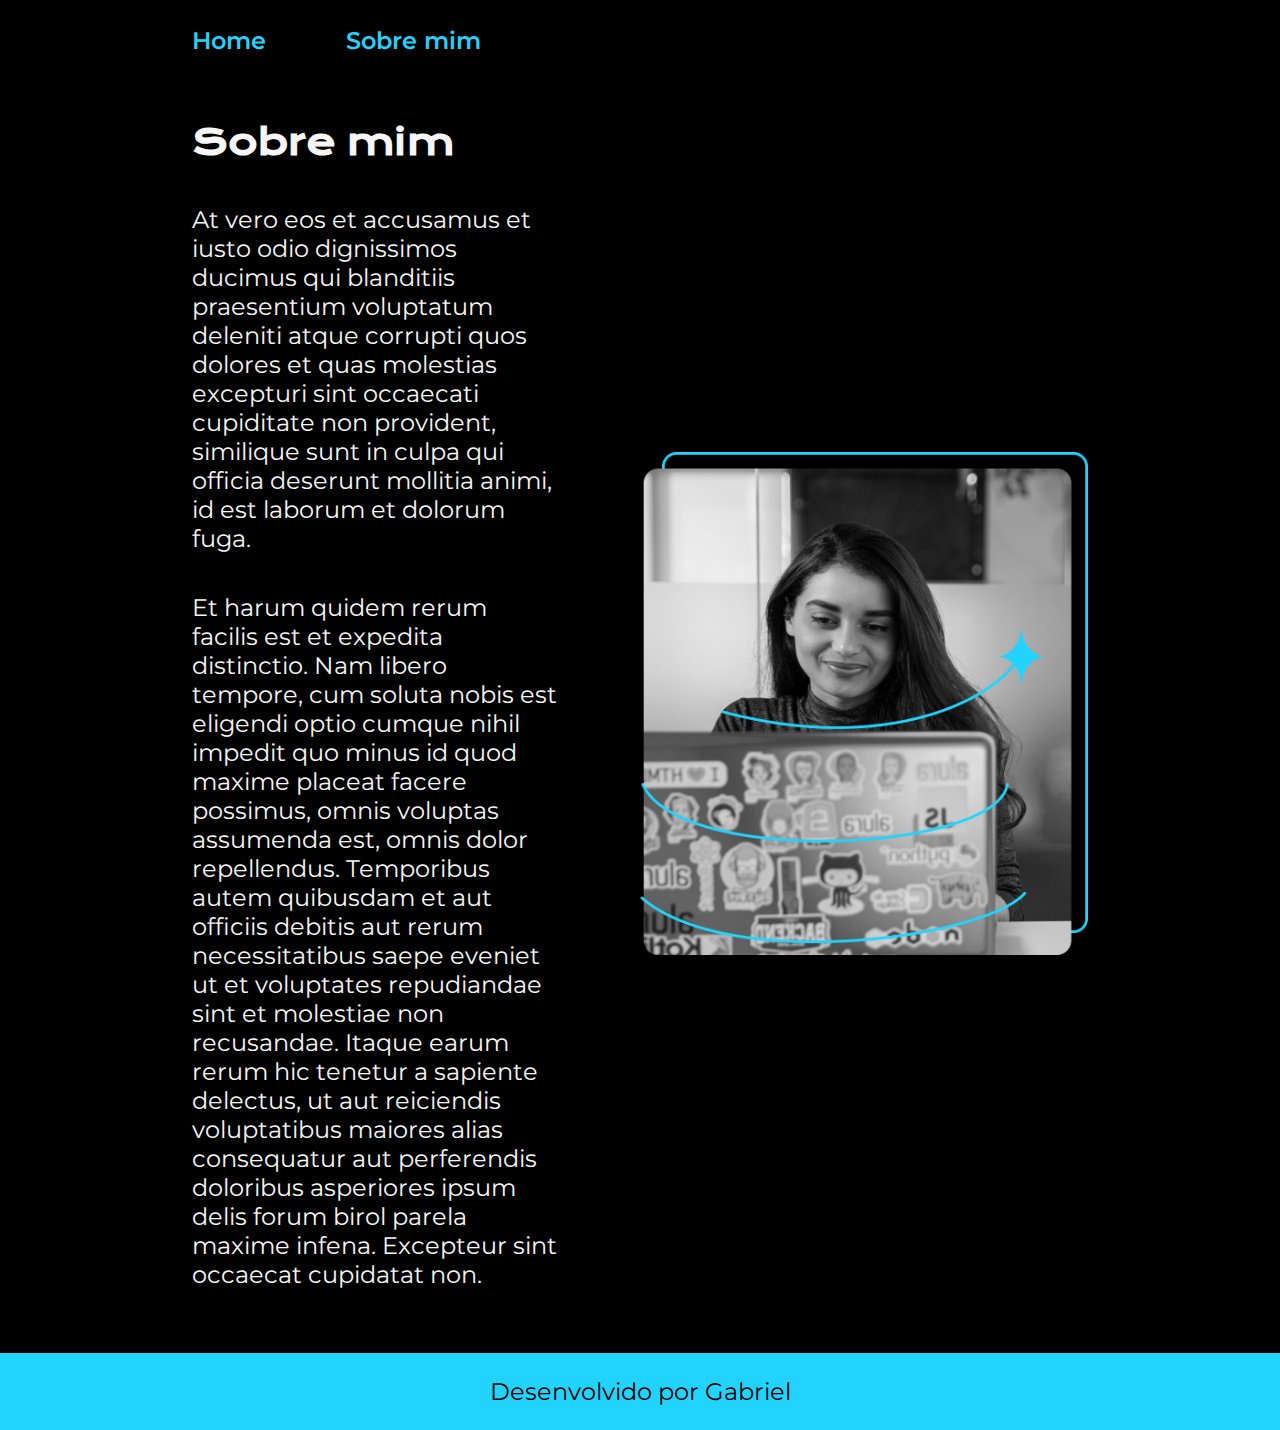
==== about.html @ 1ee54dc5 "Add files via upload" ====
<!DOCTYPE html>
<html lang="pt-br">
<head>
    <meta charset="UTF-8">
    <meta name="viewport" content="width=device-width, initial-scale=1.0">
    <title>Sobre mim</title>
    <link rel="stylesheet" href="style.css">
</head>
<body>


    <header class="cabecalho">
        <nav class="cabecalho_menu">
            <a class="cabecalho_menu_link" href="index.html">Home</a>
            <a class="cabecalho_menu_link" href="about.html">Sobre mim</a>
        </nav>
    </header>



    <main class="apresentacao">
        <section  class="apresentacao__conteudo">
            <h1 class="apresentacao__conteudo__titulo">Sobre mim</h1>
            <p class="apresentacao__conteudo__texto">At vero eos et accusamus et iusto odio dignissimos ducimus qui blanditiis praesentium voluptatum deleniti atque corrupti quos dolores et quas molestias excepturi sint occaecati cupiditate non provident, similique sunt in culpa qui officia deserunt mollitia animi, id est laborum et dolorum fuga.</p>
            <p class="apresentacao__conteudo__texto">Et harum quidem rerum facilis est et expedita distinctio. Nam libero tempore, cum soluta nobis est eligendi optio cumque nihil impedit quo minus id quod maxime placeat facere possimus, omnis voluptas assumenda est, omnis dolor repellendus. Temporibus autem quibusdam et aut officiis debitis aut rerum necessitatibus saepe eveniet ut et voluptates repudiandae sint et molestiae non recusandae. Itaque earum rerum hic tenetur a sapiente delectus, ut aut reiciendis voluptatibus maiores alias consequatur aut perferendis doloribus asperiores ipsum delis forum birol parela maxime infena. Excepteur sint occaecat cupidatat non.</p>
        </section>
        <img  class="apresentacao_imagem" src="Imagem.png" alt="Foto da Joana Santos programando">
    </main>





     </main>
   </section>














   <footer class="rodape">
    <p>Desenvolvido por Gabriel</p>
</footer>
</body>
</html>
---- style.css ----
@import url('https://fonts.googleapis.com/css2?family=Krona+One&family=Montserrat:wght@400;600&display=swap');
:root {
--cor--primaria:#000000;
--cor--secundaria:#f6f6f6;
--cor--terciaria:#22d4fd;
--cor--hover: #272727;
--fonte--principal: 'Krona One', sans-serif;
--fonte--secundaria: 'Montserrat', sans-serif;
}


*{
    margin: 0;
    padding: 0;
}

body{
    box-sizing: border-box;
    background-color: var(--cor--primaria);
    color: var(--cor--secundaria);
}

.titulo-destaque{
    color: var(--cor--terciaria);
}
.cabecalho {
    padding: 2% 0 0 15%;
}
.cabecalho_menu {
    display: flex;
    gap: 80px;
}

.cabecalho_menu_link {
    font-family: var(--fonte--secundaria);
    font-size: 24px;
    font-weight: 600;
    color: var(--cor--terciaria);
    text-decoration: none;
}

.apresentacao{
    padding: 5% 15%;
    display: flex;
    align-items: center;
    justify-content: space-between;
    gap: 82px;
}
.apresentacao__conteudo{
    width: 50%;
    display: flex;
    flex-direction: column;
    gap: 40px;
}

.apresentacao__conteudo__titulo{
    font-size: 2.25rem;
    font-family: var(--fonte--principal);
}

.apresentacao__conteudo__texto{
    font-size: 1.5rem;
    font-family: var(--fonte--secundaria);
}

.apresentacao__links{
    display: flex;
    flex-direction: column;
    justify-content: space-between;
    align-items: center;
    gap: 32px;
}
.apresentacao__links__subtitulo{
    font-family: var(--fonte--principal);
    font-weight: 400;
    font-size: 1.5rem;
}
.apresentacao__links__navegacao{
    display: flex;
    justify-content: center;
    gap: 16px;
    border: 2px solid var(--cor--terciaria);
    width: 50%;
    text-align: center;
    border-radius: 8px;
    font-size: 1.5rem;
    font-weight: 600;
    padding: 21.5px 0;
    text-decoration: none;
    color: var(--cor--secundaria);
    font-family: var(--fonte--secundaria);
}
.apresentacao__links__link:hover{
    background-color: var(--cor--hover);
}
.apresentacao_imagem {
    width: 50%;
}
.rodape {
    color: var(--cor--primaria);
    background-color: var(--cor--terciaria);
    padding: 24px;
    text-align: center;
    font-family: var(--fonte--secundaria);
    font-size: 1.5rem;
    font-weight: 400;
}
@media (max-width: 1200px) {
    .cabecalho{
        padding: 10%;
    }
    .cabecalho_menu {
        justify-content: center;
    }


    .apresentacao {
        flex-direction: column-reverse;
        padding: 5%;
    }
    .apresentacao__conteudo {
        width: auto;
    }
}
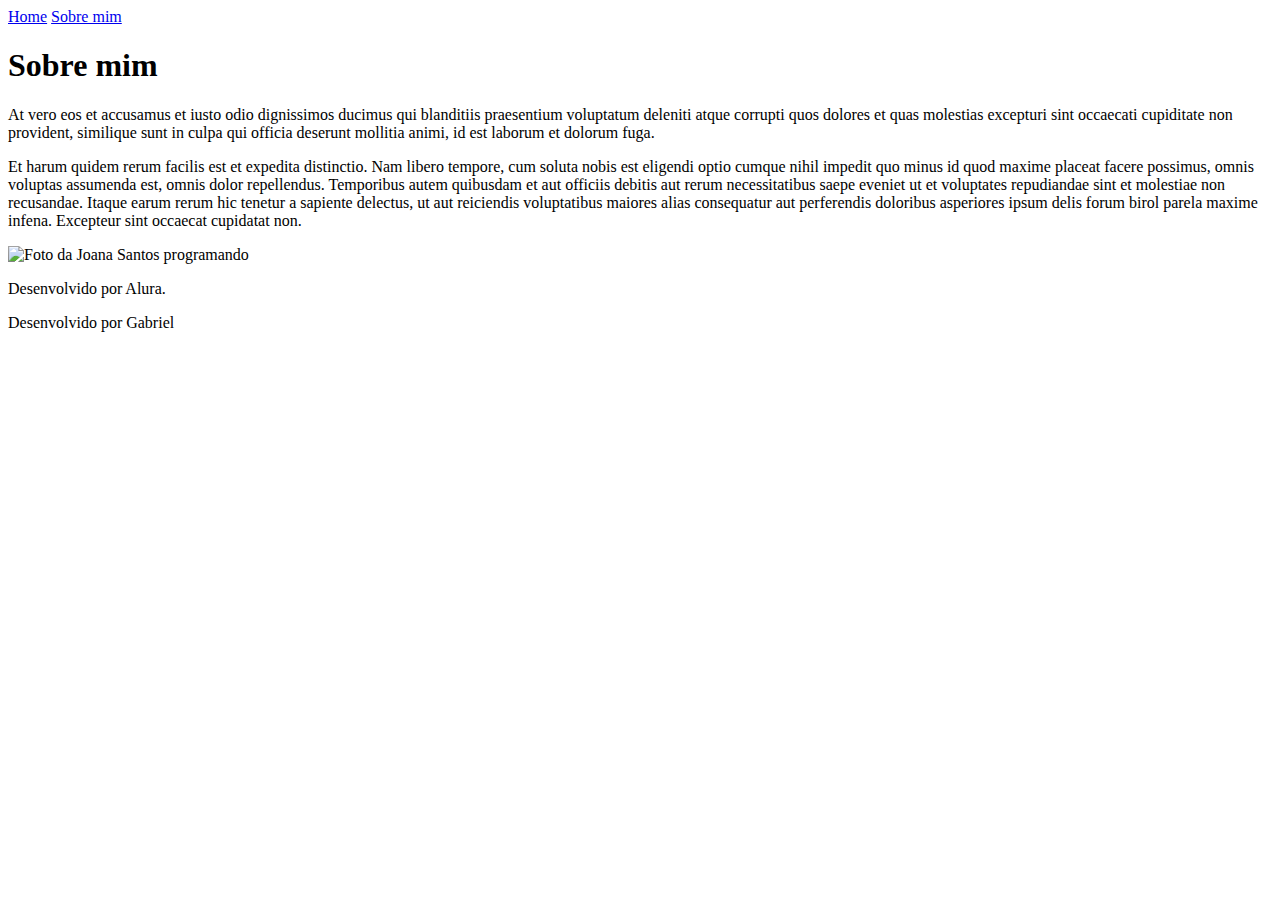
==== commit 02c52ab6: "Add files via upload" ====
--- a/about.html
+++ b/about.html
@@ -1,38 +1,47 @@
 <!DOCTYPE html>
 <html lang="pt-br">
+
 <head>
     <meta charset="UTF-8">
+    <meta http-equiv="X-UA-Compatible" content="IE=edge">
     <meta name="viewport" content="width=device-width, initial-scale=1.0">
     <title>Sobre mim</title>
-    <link rel="stylesheet" href="style.css">
+    <link rel="stylesheet" href="./styles/style.css">
 </head>
+
 <body>
-
-
     <header class="cabecalho">
-        <nav class="cabecalho_menu">
-            <a class="cabecalho_menu_link" href="index.html">Home</a>
-            <a class="cabecalho_menu_link" href="about.html">Sobre mim</a>
+        <nav class="cabecalho__menu">
+            <a class="cabecalho__menu__link" href="index.html">Home</a>
+            <a class="cabecalho__menu__link" href="about.html">Sobre mim</a>
         </nav>
     </header>
 
-
-
     <main class="apresentacao">
-        <section  class="apresentacao__conteudo">
+        <section class="apresentacao__conteudo">
             <h1 class="apresentacao__conteudo__titulo">Sobre mim</h1>
-            <p class="apresentacao__conteudo__texto">At vero eos et accusamus et iusto odio dignissimos ducimus qui blanditiis praesentium voluptatum deleniti atque corrupti quos dolores et quas molestias excepturi sint occaecati cupiditate non provident, similique sunt in culpa qui officia deserunt mollitia animi, id est laborum et dolorum fuga.</p>
-            <p class="apresentacao__conteudo__texto">Et harum quidem rerum facilis est et expedita distinctio. Nam libero tempore, cum soluta nobis est eligendi optio cumque nihil impedit quo minus id quod maxime placeat facere possimus, omnis voluptas assumenda est, omnis dolor repellendus. Temporibus autem quibusdam et aut officiis debitis aut rerum necessitatibus saepe eveniet ut et voluptates repudiandae sint et molestiae non recusandae. Itaque earum rerum hic tenetur a sapiente delectus, ut aut reiciendis voluptatibus maiores alias consequatur aut perferendis doloribus asperiores ipsum delis forum birol parela maxime infena. Excepteur sint occaecat cupidatat non.</p>
+            <p class="apresentacao__conteudo__texto">At vero eos et accusamus et iusto odio dignissimos ducimus qui blanditiis praesentium voluptatum deleniti
+                atque corrupti quos dolores et quas molestias excepturi sint occaecati cupiditate non provident,
+                similique sunt in culpa qui officia deserunt mollitia animi, id est laborum et dolorum fuga.
+            </p>
+            <p class="apresentacao__conteudo__texto">
+                Et harum quidem rerum facilis est et expedita distinctio. Nam libero tempore, cum soluta nobis est
+                eligendi optio cumque nihil impedit quo minus id quod maxime placeat facere possimus, omnis voluptas
+                assumenda est, omnis dolor repellendus. Temporibus autem quibusdam et aut officiis debitis aut rerum
+                necessitatibus saepe eveniet ut et voluptates repudiandae sint et molestiae non recusandae. Itaque earum
+                rerum hic tenetur a sapiente delectus, ut aut reiciendis voluptatibus maiores alias consequatur aut
+                perferendis doloribus asperiores ipsum delis forum birol parela maxime infena. Excepteur sint occaecat
+                cupidatat non.</p>
         </section>
-        <img  class="apresentacao_imagem" src="Imagem.png" alt="Foto da Joana Santos programando">
+        <img class="apresentacao__imagem" src="./assets/imagem.png" alt="Foto da Joana Santos programando">
     </main>
 
+    <footer class="rodape">
+        <p>Desenvolvido por Alura.</p>
+    </footer>
+</body>
 
-
-
-
-     </main>
-   </section>
+</html>
 
 
 
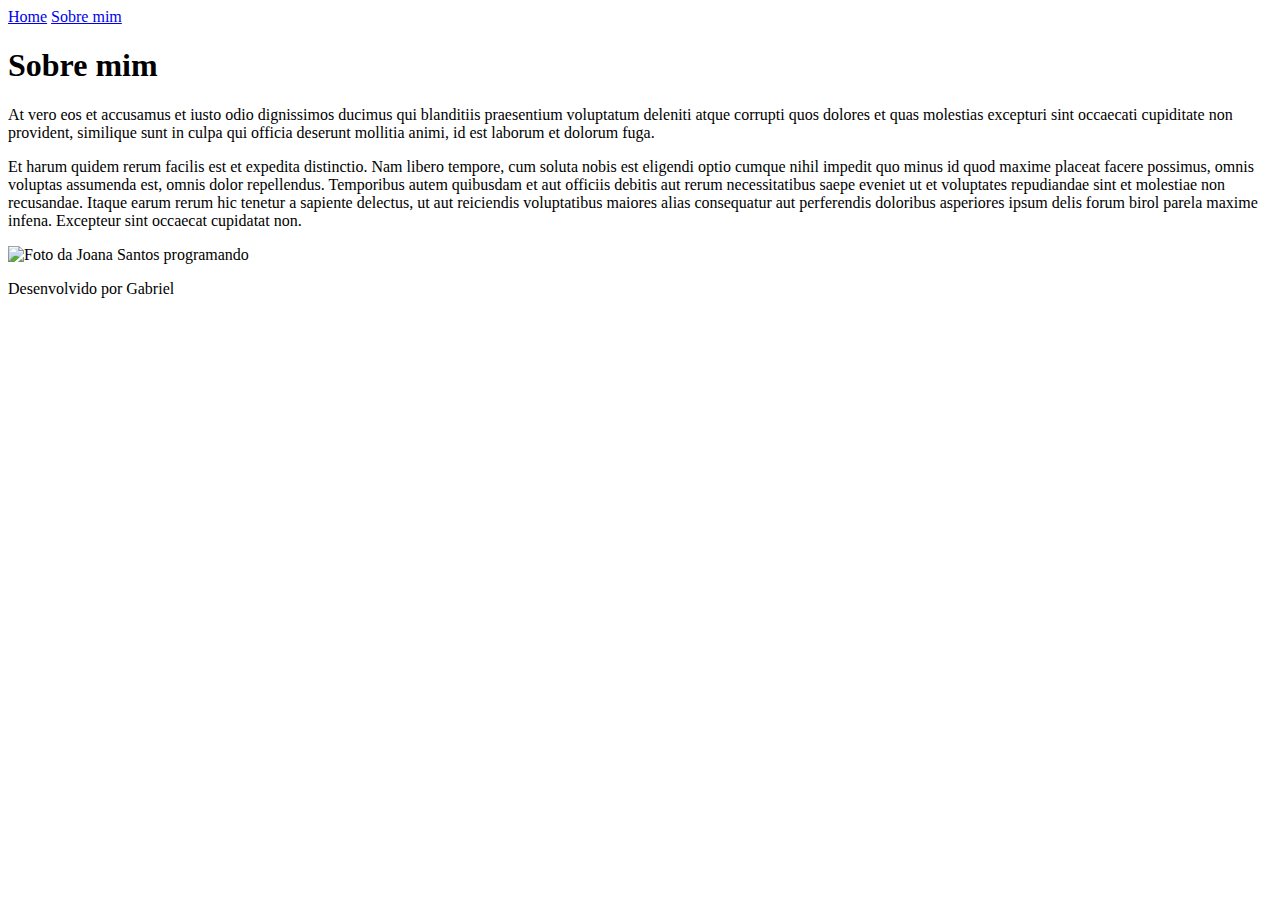
==== commit a2e420cd: "Add files via upload" ====
--- a/about.html
+++ b/about.html
@@ -6,7 +6,7 @@
     <meta http-equiv="X-UA-Compatible" content="IE=edge">
     <meta name="viewport" content="width=device-width, initial-scale=1.0">
     <title>Sobre mim</title>
-    <link rel="stylesheet" href="./styles/style.css">
+    <link rel="stylesheet" href="styles/style.css">
 </head>
 
 <body>
@@ -37,7 +37,7 @@
     </main>
 
     <footer class="rodape">
-        <p>Desenvolvido por Alura.</p>
+        <p>Desenvolvido por  Gabriel</p>
     </footer>
 </body>
 
@@ -56,8 +56,3 @@
 
 
 
-   <footer class="rodape">
-    <p>Desenvolvido por Gabriel</p>
-</footer>
-</body>
-</html>     
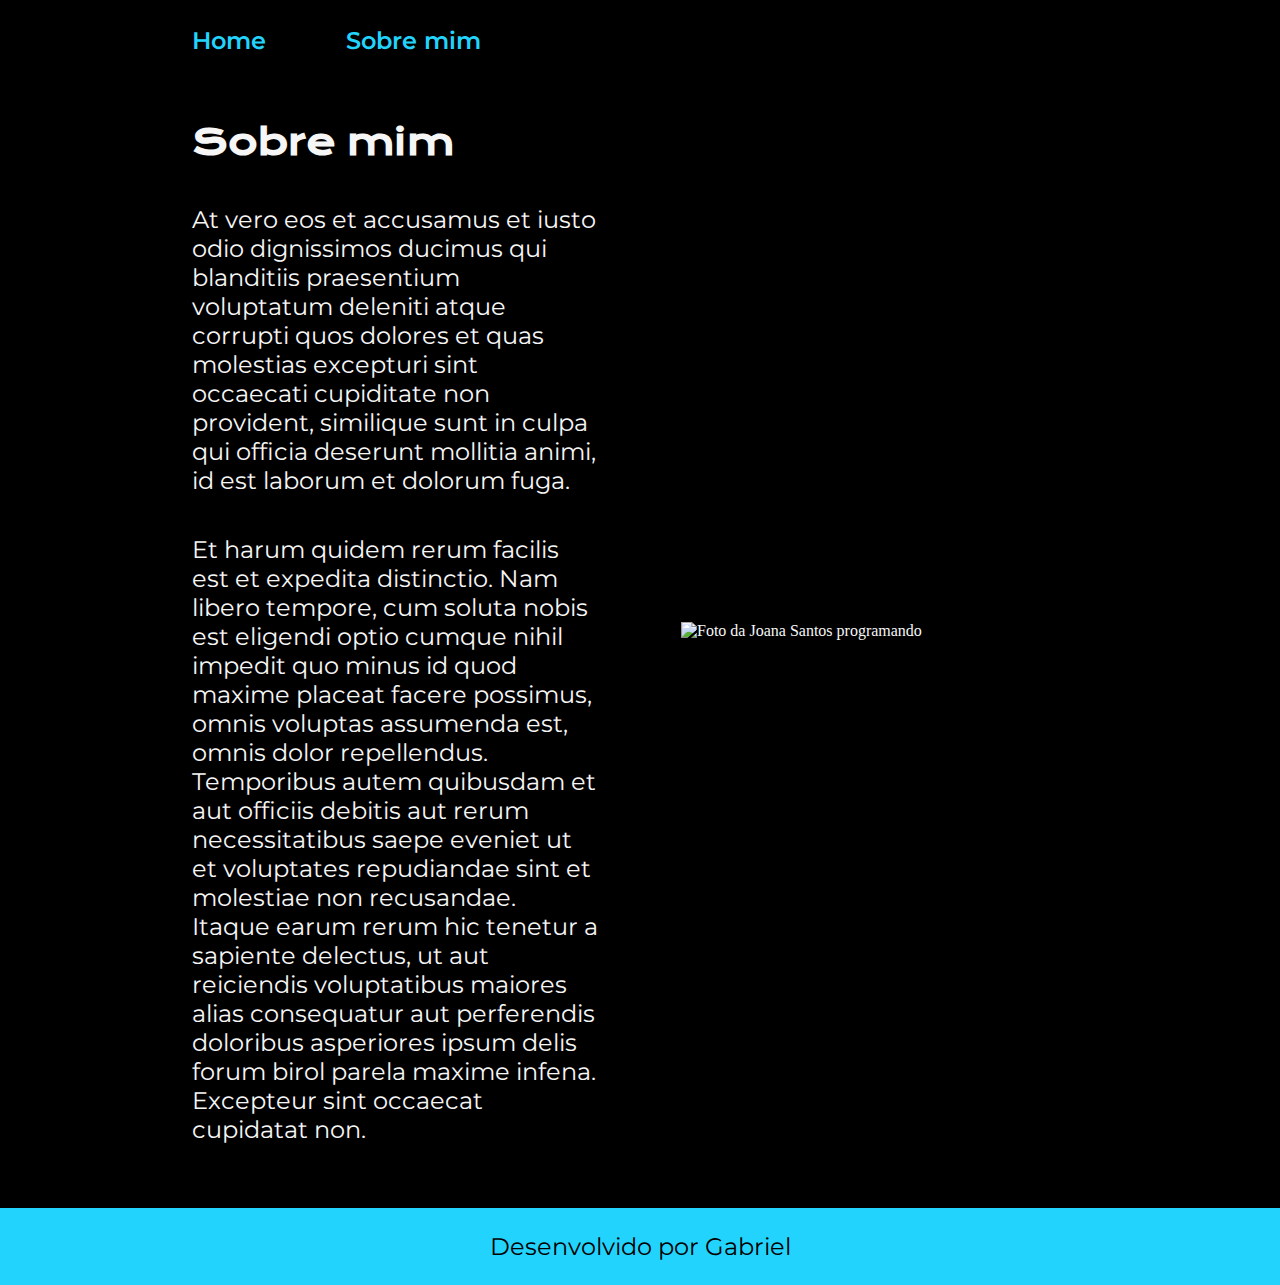
==== commit 4c7fc8a2: "Add files via upload" ====
--- a/about.html
+++ b/about.html
@@ -6,7 +6,7 @@
     <meta http-equiv="X-UA-Compatible" content="IE=edge">
     <meta name="viewport" content="width=device-width, initial-scale=1.0">
     <title>Sobre mim</title>
-    <link rel="stylesheet" href="styles/style.css">
+    <link rel="stylesheet" href="style.css">
 </head>
 
 <body>
--- a/style.css
+++ b/style.css
@@ -0,0 +1,120 @@
+@import url('https://fonts.googleapis.com/css2?family=Krona+One&family=Montserrat:wght@400;600&display=swap');
+
+:root {
+    --cor-primaria: #000000;
+    --cor-secundaria: #F6F6F6;
+    --cor-terciaria: #22D4FD;
+    --cor-hover: #272727;
+
+    --fonte-primaria: 'Krona One', sans-serif;
+    --fonte-secundaria: 'Montserrat', sans-serif;
+}
+*{
+    margin: 0;
+    padding: 0;
+}
+
+body{
+    box-sizing: border-box;
+    background-color: var(--cor-primaria);
+    color: var(--cor-secundaria);
+}
+
+.cabecalho{
+    padding: 2% 0% 0% 15%;
+}
+.cabecalho__menu{
+    display: flex;
+    gap: 80px;
+}
+.cabecalho__menu__link{
+    font-family: var(--fonte-secundaria);
+    font-size: 1.5rem;
+    font-weight: 600;
+    color: var(--cor-terciaria);
+    text-decoration: none;
+}
+.apresentacao{
+    padding: 5% 15%;
+    display: flex;
+    align-items: center;
+    justify-content: space-between;
+    gap: 82px;
+}
+.apresentacao__conteudo{
+    width: 50%;
+    display: flex;
+    flex-direction: column;
+    gap: 40px;
+}
+
+.apresentacao__conteudo__titulo{
+    font-size: 2.25rem;
+    font-family: var(--fonte-primaria);
+}
+.titulo-destaque{
+    color: var(--cor-terciaria);
+}
+.apresentacao__conteudo__texto{
+    font-size: 1.5rem;
+    font-family: var(--fonte-secundaria);
+}
+
+.apresentacao__links{
+    display: flex;
+    flex-direction: column;
+    justify-content: space-between;
+    align-items: center;
+    gap: 32px;
+}
+.apresentacao__links__subtitulo{
+    font-family: var(--fonte-primaria);
+    font-weight: 400;
+    font-size: 1.5rem;
+}
+.apresentacao__links__navegacao{
+    display: flex;
+    justify-content: center;
+    gap: 16px;
+    border: 2px solid var(--cor-terciaria);
+    width: 50%;
+    text-align: center;
+    border-radius: 8px;
+    font-size: 1.5rem;
+    font-weight: 600;
+    padding: 21.5px 0;
+    text-decoration: none;
+    color: var(--cor-secundaria);
+    font-family: var(--fonte-secundaria);
+}
+.apresentacao__links__navegacao:hover{
+    background-color: var(--cor-hover);
+}
+.apresentacao__imagem{
+    width: 50%;
+}
+.rodape{
+    color: var(--cor-primaria);
+    background-color: var(--cor-terciaria);
+    padding: 24px;
+    text-align: center;
+    font-family: var(--fonte-secundaria);
+    font-size: 1.5rem;
+    font-weight: 400;
+}
+
+@media (max-width: 1200px) {
+    .cabecalho{
+         padding: 10%;  
+    }
+    .cabecalho__menu{
+        justify-content: center;
+    }
+    .apresentacao{
+        flex-direction: column-reverse;
+        padding: 5%;
+    }
+    .apresentacao__conteudo{
+        width: auto;
+    }
+}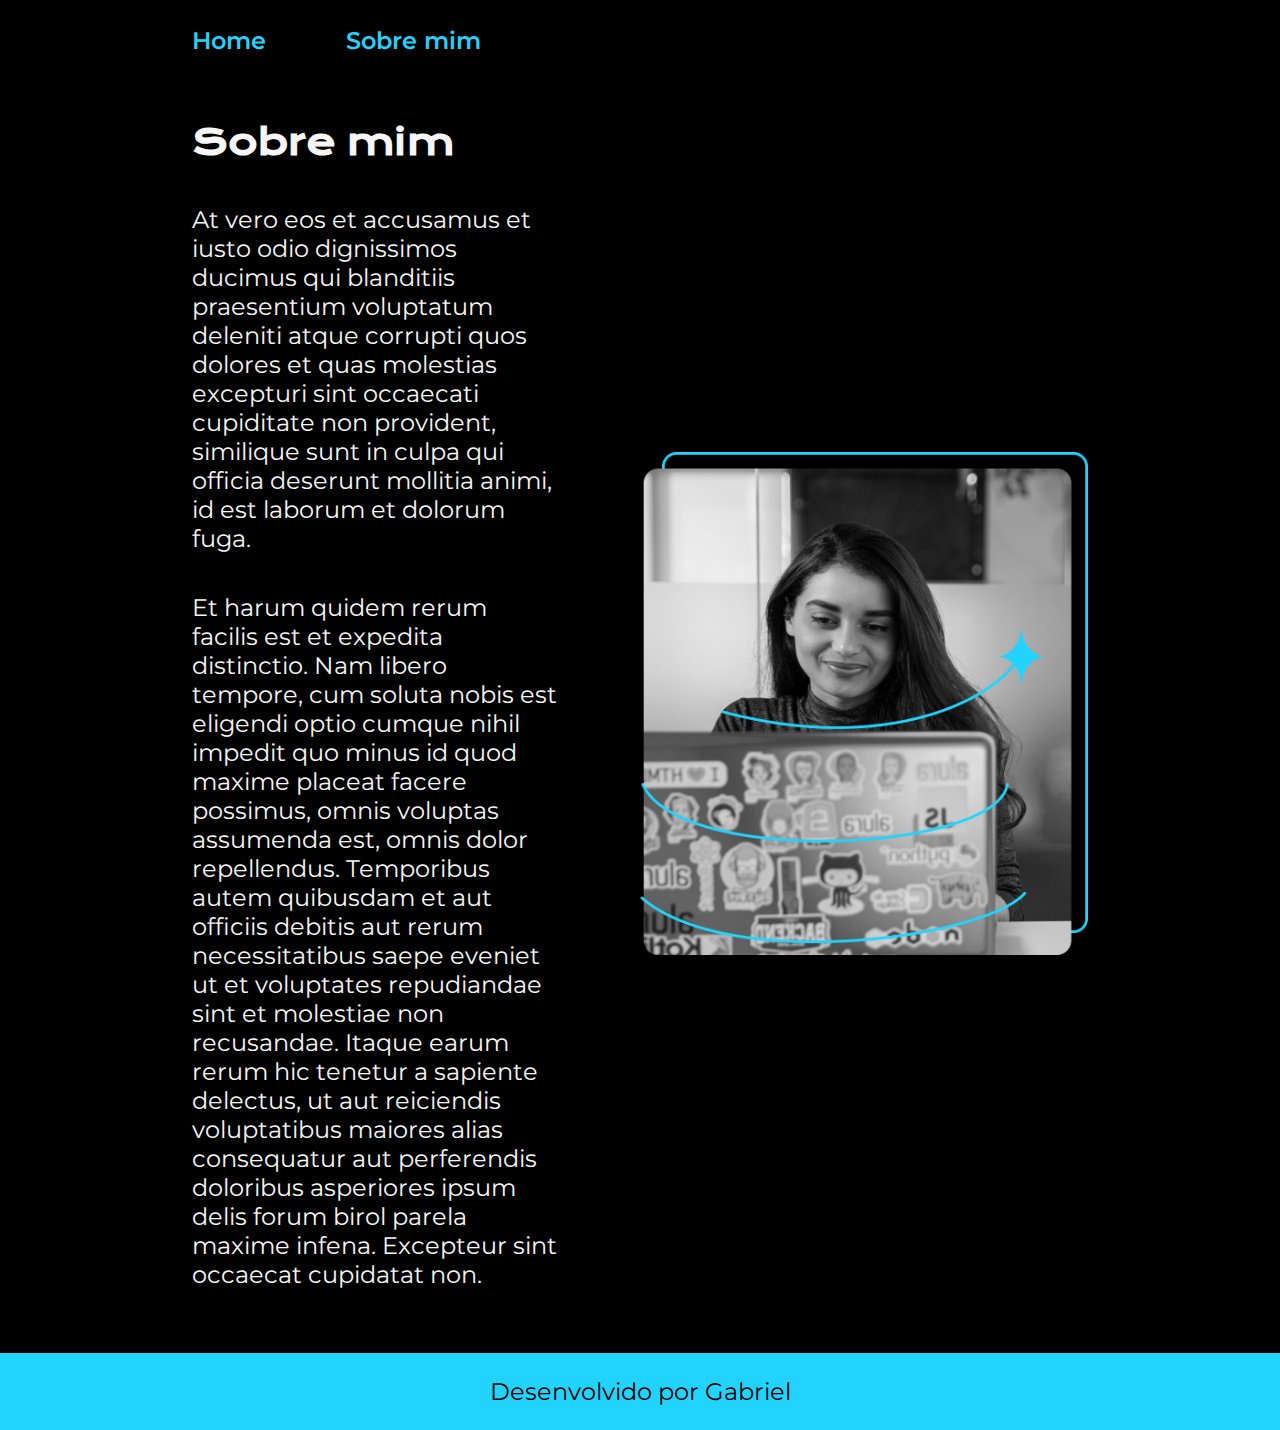
==== commit cc037adb: "Add files via upload" ====
--- a/about.html
+++ b/about.html
@@ -33,7 +33,7 @@
                 perferendis doloribus asperiores ipsum delis forum birol parela maxime infena. Excepteur sint occaecat
                 cupidatat non.</p>
         </section>
-        <img class="apresentacao__imagem" src="./assets/imagem.png" alt="Foto da Joana Santos programando">
+        <img class="apresentacao__imagem" src="./assets/Imagem.png" alt="Foto da Joana Santos programando">
     </main>
 
     <footer class="rodape">
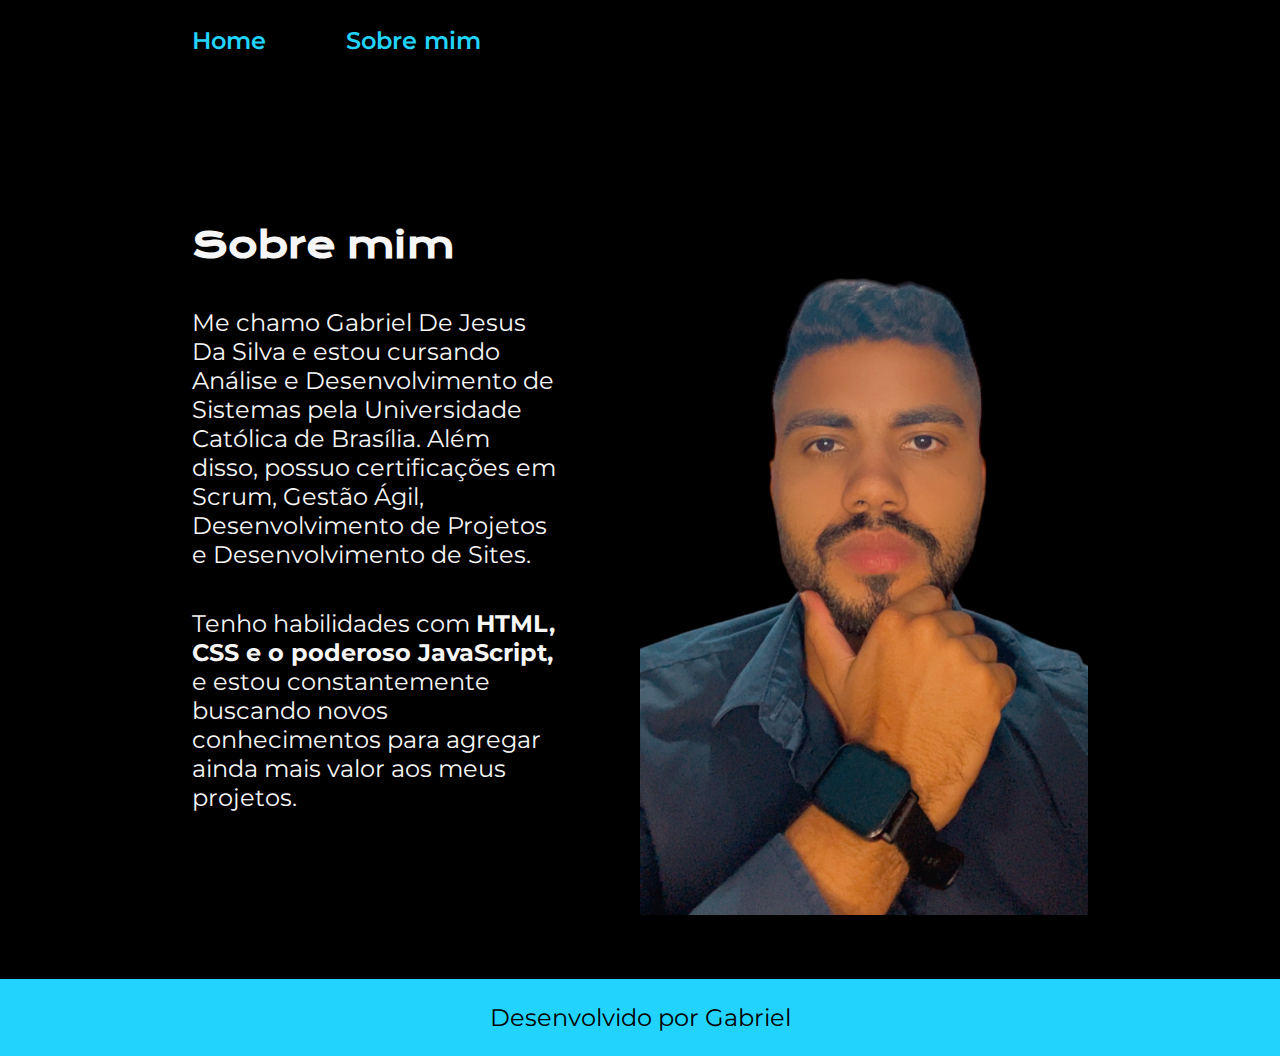
==== commit 5b813395: "Add files via upload" ====
--- a/about.html
+++ b/about.html
@@ -1,14 +1,11 @@
 <!DOCTYPE html>
 <html lang="pt-br">
-
 <head>
     <meta charset="UTF-8">
-    <meta http-equiv="X-UA-Compatible" content="IE=edge">
     <meta name="viewport" content="width=device-width, initial-scale=1.0">
     <title>Sobre mim</title>
-    <link rel="stylesheet" href="style.css">
+    <link rel="stylesheet" href="./styles/style.css">
 </head>
-
 <body>
     <header class="cabecalho">
         <nav class="cabecalho__menu">
@@ -19,40 +16,17 @@
 
     <main class="apresentacao">
         <section class="apresentacao__conteudo">
-            <h1 class="apresentacao__conteudo__titulo">Sobre mim</h1>
-            <p class="apresentacao__conteudo__texto">At vero eos et accusamus et iusto odio dignissimos ducimus qui blanditiis praesentium voluptatum deleniti
-                atque corrupti quos dolores et quas molestias excepturi sint occaecati cupiditate non provident,
-                similique sunt in culpa qui officia deserunt mollitia animi, id est laborum et dolorum fuga.
-            </p>
-            <p class="apresentacao__conteudo__texto">
-                Et harum quidem rerum facilis est et expedita distinctio. Nam libero tempore, cum soluta nobis est
-                eligendi optio cumque nihil impedit quo minus id quod maxime placeat facere possimus, omnis voluptas
-                assumenda est, omnis dolor repellendus. Temporibus autem quibusdam et aut officiis debitis aut rerum
-                necessitatibus saepe eveniet ut et voluptates repudiandae sint et molestiae non recusandae. Itaque earum
-                rerum hic tenetur a sapiente delectus, ut aut reiciendis voluptatibus maiores alias consequatur aut
-                perferendis doloribus asperiores ipsum delis forum birol parela maxime infena. Excepteur sint occaecat
-                cupidatat non.</p>
+               <h1 class="apresentacao__conteudo__titulo">Sobre mim</h1>
+               <p class="apresentacao__conteudo__texto"> Me chamo Gabriel De Jesus Da Silva e estou cursando Análise e Desenvolvimento de Sistemas pela Universidade Católica de Brasília. Além disso, possuo certificações em Scrum, Gestão Ágil, Desenvolvimento de Projetos e Desenvolvimento de Sites.</p>
+               <p class="apresentacao__conteudo__texto">Tenho habilidades com <strong> HTML, CSS e o poderoso JavaScript,</strong> e estou constantemente buscando novos conhecimentos para agregar ainda mais valor aos meus projetos.</p>
         </section>
-        <img class="apresentacao__imagem" src="./assets/Imagem.png" alt="Foto da Joana Santos programando">
+         <img class="apresentacao__imagem" src="./assets/imagem/gabriel.jpg" alt="" width="350px">
+    </section>
     </main>
 
     <footer class="rodape">
-        <p>Desenvolvido por  Gabriel</p>
+        <p>Desenvolvido por Gabriel</p>
     </footer>
+    
 </body>
-
-</html>
-
-
-
-
-
-
-
-
-
-
-
-
-
-
+</html>--- a/styles/style.css
+++ b/styles/style.css
@@ -0,0 +1,120 @@
+@import url('https://fonts.googleapis.com/css2?family=Krona+One&family=Montserrat:wght@400;600&display=swap');
+
+:root {
+    --cor-primaria: #000000;
+    --cor-secundaria: #F6F6F6;
+    --cor-terciaria: #22D4FD;
+    --cor-hover: #272727;
+
+    --fonte-primaria: 'Krona One', sans-serif;
+    --fonte-secundaria: 'Montserrat', sans-serif;
+}
+*{
+    margin: 0;
+    padding: 0;
+}
+
+body{
+    box-sizing: border-box;
+    background-color: var(--cor-primaria);
+    color: var(--cor-secundaria);
+}
+
+.cabecalho{
+    padding: 2% 0% 0% 15%;
+}
+.cabecalho__menu{
+    display: flex;
+    gap: 80px;
+}
+.cabecalho__menu__link{
+    font-family: var(--fonte-secundaria);
+    font-size: 1.5rem;
+    font-weight: 600;
+    color: var(--cor-terciaria);
+    text-decoration: none;
+}
+.apresentacao{
+    padding: 5% 15%;
+    display: flex;
+    align-items: center;
+    justify-content: space-between;
+    gap: 82px;
+}
+.apresentacao__conteudo{
+    width: 50%;
+    display: flex;
+    flex-direction: column;
+    gap: 40px;
+}
+
+.apresentacao__conteudo__titulo{
+    font-size: 2.25rem;
+    font-family: var(--fonte-primaria);
+}
+.titulo-destaque{
+    color: var(--cor-terciaria);
+}
+.apresentacao__conteudo__texto{
+    font-size: 1.5rem;
+    font-family: var(--fonte-secundaria);
+}
+
+.apresentacao__links{
+    display: flex;
+    flex-direction: column;
+    justify-content: space-between;
+    align-items: center;
+    gap: 32px;
+}
+.apresentacao__links__subtitulo{
+    font-family: var(--fonte-primaria);
+    font-weight: 400;
+    font-size: 1.5rem;
+}
+.apresentacao__links__navegacao{
+    display: flex;
+    justify-content: center;
+    gap: 16px;
+    border: 2px solid var(--cor-terciaria);
+    width: 50%;
+    text-align: center;
+    border-radius: 8px;
+    font-size: 1.5rem;
+    font-weight: 600;
+    padding: 21.5px 0;
+    text-decoration: none;
+    color: var(--cor-secundaria);
+    font-family: var(--fonte-secundaria);
+}
+.apresentacao__links__navegacao:hover{
+    background-color: var(--cor-hover);
+}
+.apresentacao__imagem{
+    width: 50%;
+}
+.rodape{
+    color: var(--cor-primaria);
+    background-color: var(--cor-terciaria);
+    padding: 24px;
+    text-align: center;
+    font-family: var(--fonte-secundaria);
+    font-size: 1.5rem;
+    font-weight: 400;
+}
+
+@media (max-width: 1200px) {
+    .cabecalho{
+         padding: 10%;  
+    }
+    .cabecalho__menu{
+        justify-content: center;
+    }
+    .apresentacao{
+        flex-direction: column-reverse;
+        padding: 5%;
+    }
+    .apresentacao__conteudo{
+        width: auto;
+    }
+}